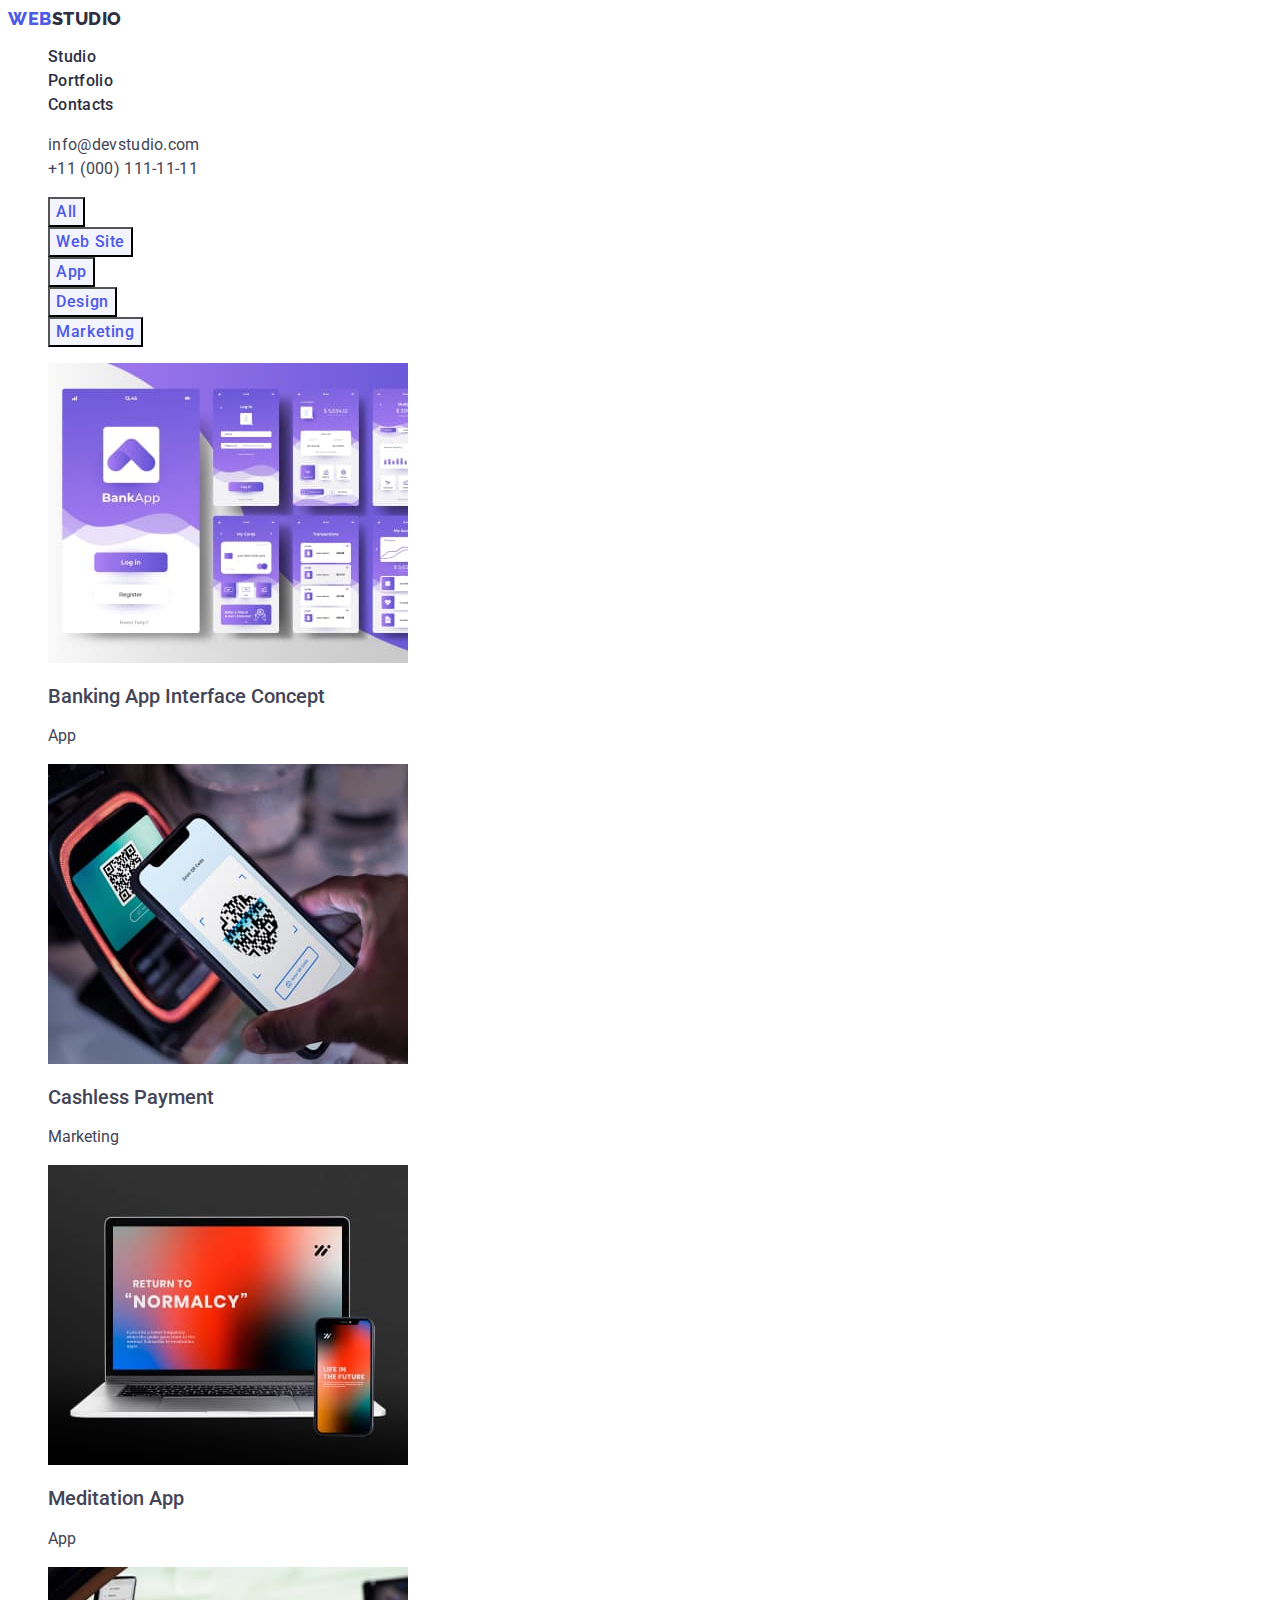
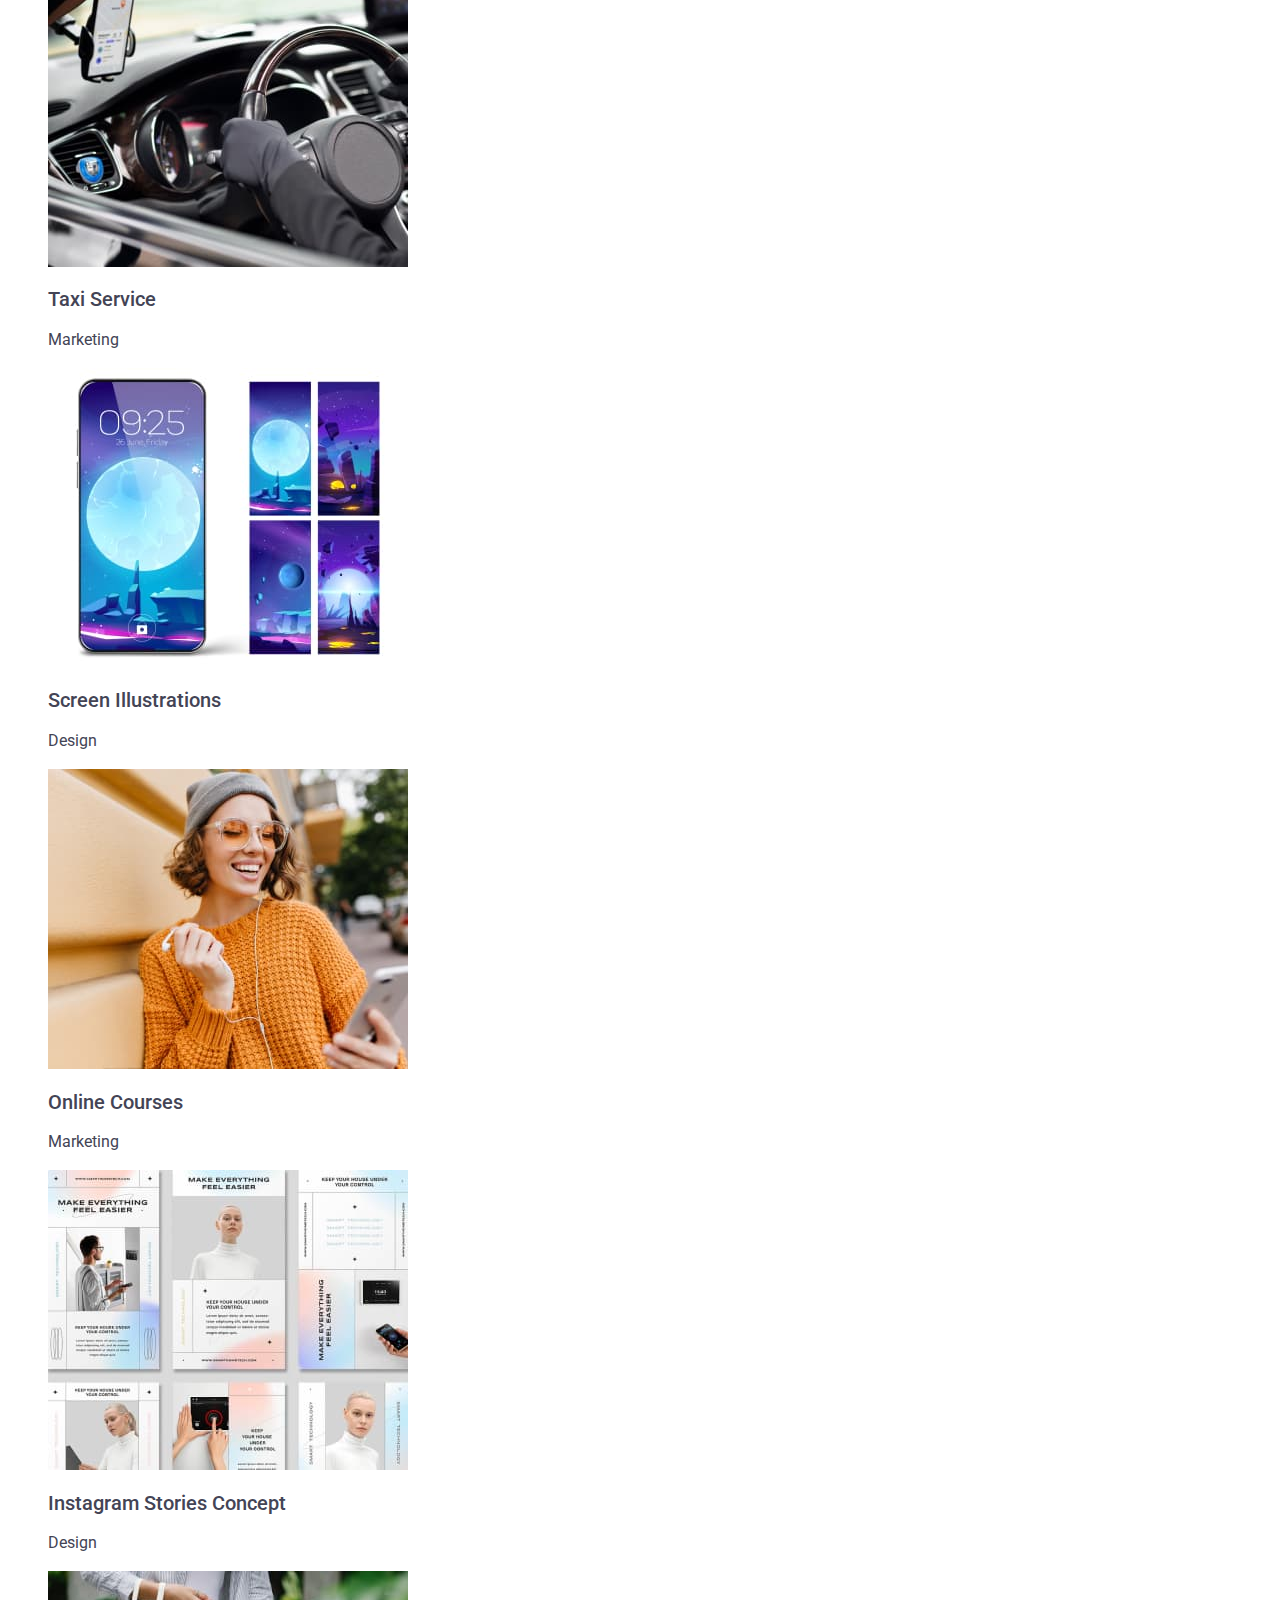
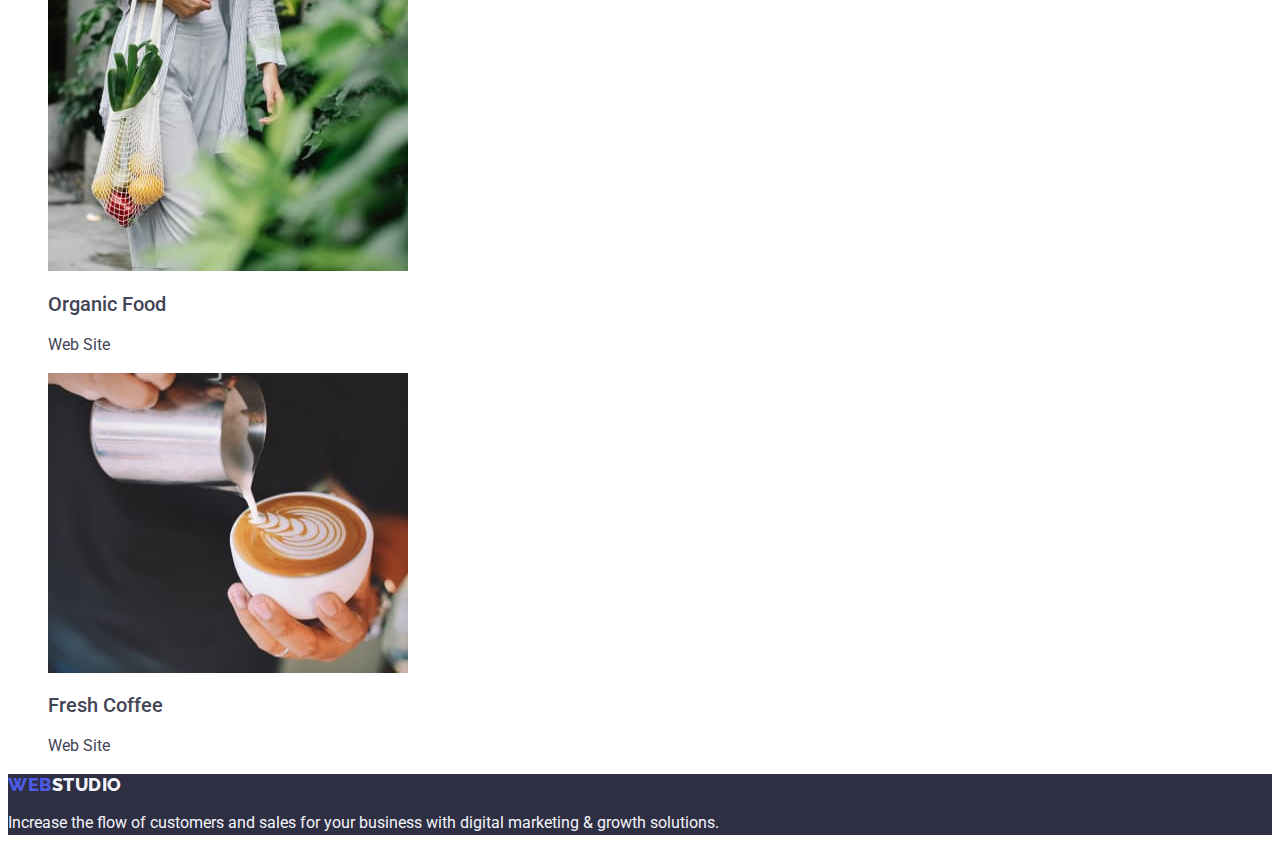
==== portfolio.html @ ed8ab497 "update" ====
<!DOCTYPE html>
<html lang="en">
  <head>
    <meta charset="UTF-8" />
    <meta http-equiv="X-UA-Compatible" content="IE=edge" />
    <meta name="viewport" content="width=device-width, initial-scale=1.0" />
    <title>Portfolio</title>
    <link rel="preconnect" href="https://fonts.googleapis.com" />
    <link rel="preconnect" href="https://fonts.gstatic.com" crossorigin />
    <link
      href="https://fonts.googleapis.com/css2?family=Raleway:wght@800&family=Roboto:wght@400;500&display=swap"
      rel="stylesheet"
    />
    <link rel="stylesheet" href="./css/styles.css" />
  </head>
  <body class="page">
    <header class="page-header">
      <nav>
        <a href="./index.html" class="logo link">
          Web<span class="division">Studio</span></a
        >

        <ul class="site-nav list">
          <li><a href="./index.html" class="link">Studio</a></li>
          <li><a href="./portfolio.html" class="link">Portfolio</a></li>
          <li><a href="" class="link">Contacts</a></li>
        </ul>
      </nav>

      <address class="adress">
        <ul class="auth-nav list">
          <li>
            <a href="mailto:info@devstudio.com" class="link"
              >info@devstudio.com</a
            >
          </li>
          <li>
            <a href="tel:+110001111111" class="link">+11 (000) 111-11-11</a>
          </li>
        </ul>
      </address>
    </header>
    <main>
      <section>
        <h1 class="title-but" hidden>Control Buttons</h1>
        <ul>
          <li>
            <button class="button" type="button">All</button>
          </li>
          <li>
            <button class="button" type="button">Web Site</button>
          </li>
          <li>
            <button class="button" type="button">App</button>
          </li>
          <li>
            <button class="button" type="button">Design</button>
          </li>
          <li>
            <button class="button" type="button">Marketing</button>
          </li>
        </ul>

        <ul class="features-list">
          <li>
            <img
              class="link"
              src="./images/portfolio/banking-app.jpg"
              alt="Banking App"
              width="360"
              height="300"
            />
            <h2 class="features-name">Banking App Interface Concept</h2>
            <p class="features-chapter">App</p>
          </li>
          <li>
            <img
              class="link"
              src="./images/portfolio/cashless-payment.jpg"
              alt="Cashless Payment"
              width="360"
              height="300"
            />
            <h2 class="features-name">Cashless Payment</h2>
            <p class="features-chapter">Marketing</p>
          </li>
          <li>
            <img
              class="link"
              src="/images/portfolio/meditation-app.jpg"
              alt="Meditation App"
              width="360"
              height="300"
            />
            <h2 class="features-name">Meditation App</h2>
            <p class="features-chapter">App</p>
          </li>
          <li>
            <img
              class="link"
              src="/images/portfolio/taxi-service.jpg"
              alt=""
              width="360"
              height="300"
            />
            <h2 class="features-name">Taxi Service</h2>
            <p class="features-chapter">Marketing</p>
          </li>
          <li>
            <img
              class="link"
              src="./images/portfolio/screen-iIllustrations.jpg"
              alt="Screen Illustrations"
              width="360"
              height="300"
            />
            <h2 class="features-name">Screen Illustrations</h2>
            <p class="features-chapter">Design</p>
          </li>
          <li>
            <img
              class="link"
              src="./images/portfolio/online-courses.jpg"
              alt="Online Courses"
              width="360"
              height="300"
            />
            <h2 class="features-name">Online Courses</h2>
            <p class="features-chapter">Marketing</p>
          </li>
          <li>
            <img
              class="link"
              src="./images/portfolio/instagram-storiesconcept.jpg"
              alt="Instagram Stories Concept"
              width="360"
              height="300"
            />
            <h2 class="features-name">Instagram Stories Concept</h2>
            <p class="features-chapter">Design</p>
          </li>
          <li>
            <img
              class="link"
              src="./images/portfolio/organic-food.jpg"
              alt="Organic Food"
              width="360"
              height="300"
            />
            <h2 class="features-name">Organic Food</h2>
            <p class="features-chapter">Web Site</p>
          </li>
          <li>
            <img
              class="link"
              src="./images/portfolio/fresh-coffee.jpg"
              alt="Fresh Coffee"
              width="360"
              height="300"
            />
            <h2 class="features-name">Fresh Coffee</h2>
            <p class="features-chapter">Web Site</p>
          </li>
        </ul>
      </section>
    </main>
    <footer class="basement">
      <a class="basement-logo link" href="./index.html">
        Web<span class="devision">Studio</span></a
      >
      <p class="basement-text">
        Increase the flow of customers and sales for your business with digital
        marketing & growth solutions.
      </p>
    </footer>
  </body>
</html>
---- css/styles.css ----
:root{

    --primary-text-color:#2E2F42;
    --accent-color:#4D5AE5;
    --page-background-color:#FFFFFF;
    --additional-text-color:#434455;
    --footer-text-color:#F4F4FD;

}

/*Site header*/
.page {
    background-color:var(--page-background-color);
    color: var(--additional-text-color);

    font-family: Roboto, sans-serif;

}

ul {
    list-style: none;
}

.logo{
    color:var(--accent-color);

    font-family: Raleway, sans-serif;
    font-weight: 800;
    font-size: 18px;
    line-height: 1.17;
    letter-spacing: 0.03em;
    text-transform: uppercase;

}
.link{
    text-decoration: none;
}

.logo span{
    color:#2e2f42;
;}
.logo:hover,
.logo:focus{
    color:var(--accent-color);}

/*Site nav*/
.site-nav a{
    color:var(--primary-text-color);
    
    font-weight: 500;
    font-size: 16px;
    line-height: 1.5;
    letter-spacing: 0.02em;
    text-decoration: none;
}
.site-nav a:hover,
.site-nav a:focus{    
        color:#404bbf;
}

.adress{
    font-style: normal;
}
.auth-nav a{
    color:var(--additional-text-color);

    font-weight: 400;
    font-size: 16px;
    line-height: 1.5; 
    letter-spacing: 0.02em;
    text-decoration: none;
}

.auth-nav a:hover,
.auth-nav a:focus {
    color: #404bbf;
}
/*Header index*/
.header{
    background-color: var(--primary-text-color);
}

.header-title{
     color: #FFFFFF;
     font-weight: 700;
     font-size: 56px;
     line-height: 1.07;
     letter-spacing: 0.02em;
     text-align: center;
     
}

.header-button{
    background-color: #4D5AE5;
    color: #FFFFFF;

    font-family: inherit;
    font-weight: 500;
    font-size: 16px;
    line-height: 1.5;
    letter-spacing: 0.04em;
    text-align: center;
    cursor: pointer;
    

}
.header-button :hover,
.header-button :focus {
    background-color:#404BBF;
}

/*Index Features*/
.function-name{
    color: var(--primary-text-color);

    font-weight: 500;
    font-size: 20px;
    line-height: 1.2;
    letter-spacing: 0.02em;

}
.function-discription{
    line-height: 1.5;
    letter-spacing: 0.02em;
}
/*What are we doing*/
.content-name{
    color: #2E2F42;
    font-weight: 700;
    font-size: 36px;
    line-height: 1.11;
    letter-spacing: 0.02em;
    text-align: center;
    text-transform: capitalize;
}


/*Index Team*/
.team{

    background-color: #F4F4FD;
}
.team-name{
    color: #2E2F42;

    font-weight: 700;
    font-size: 36px;
    line-height: 1.11;
    letter-spacing: 0.02em;
    text-align: center;
    text-transform: capitalize;

}
.member{
    background-color: #FFFFFF;
}
.specialist-name{
    color: #2E2F42;
    font-weight:500;
    font-size: 20px;
    line-height: 1.2;
    letter-spacing: 0.02em;

}

.job-title{
    font-weight: 400;
    font-size: 16px;
    line-height: 1.5;
    letter-spacing: 0.02em;
}
/*Buttons portfolio*/

.button{
    background-color: #F4F4FD;
    color: var(--accent-color);

    font-family: inherit;
    font-weight: 500;
    font-size: 16px;
    line-height: 1.5;
    letter-spacing: 0.04em;
    cursor: pointe;
}

.button:hover ,
.button:focus {
    background-color: #404BBF;
    color: #FFFFFF;
}    

/*Features*/
.features-name{
    font-weight: 500;
    font-size: 20px;
    line-height: 1.2;
}
.features-chapter{
    color:var(--additional-text-color);

    font-weight: 400;
    font-size: 16px;
    line-height: 1.5;
}
/*Footer*/
.basement-logo{
    color: var(--accent-color);
    
    font-family: Raleway,sans-serif;
    font-weight: 800;
    font-size: 18px;
    line-height: 1.17;
    letter-spacing: 0.03em;
    text-transform: uppercase;
}

.basement-logo span {
    color:var(--footer-text-color);

    font-family: Raleway, sans-serif;
    font-weight: 800;
    font-size: 18px;
    line-height: 1.17;
    }
.basement{
    background-color: var(--primary-text-color);
}
.basement-text{
    color:var(--footer-text-color);
    font-weight: 400;
    font-size: 16px;
    line-height: 1.5;

}
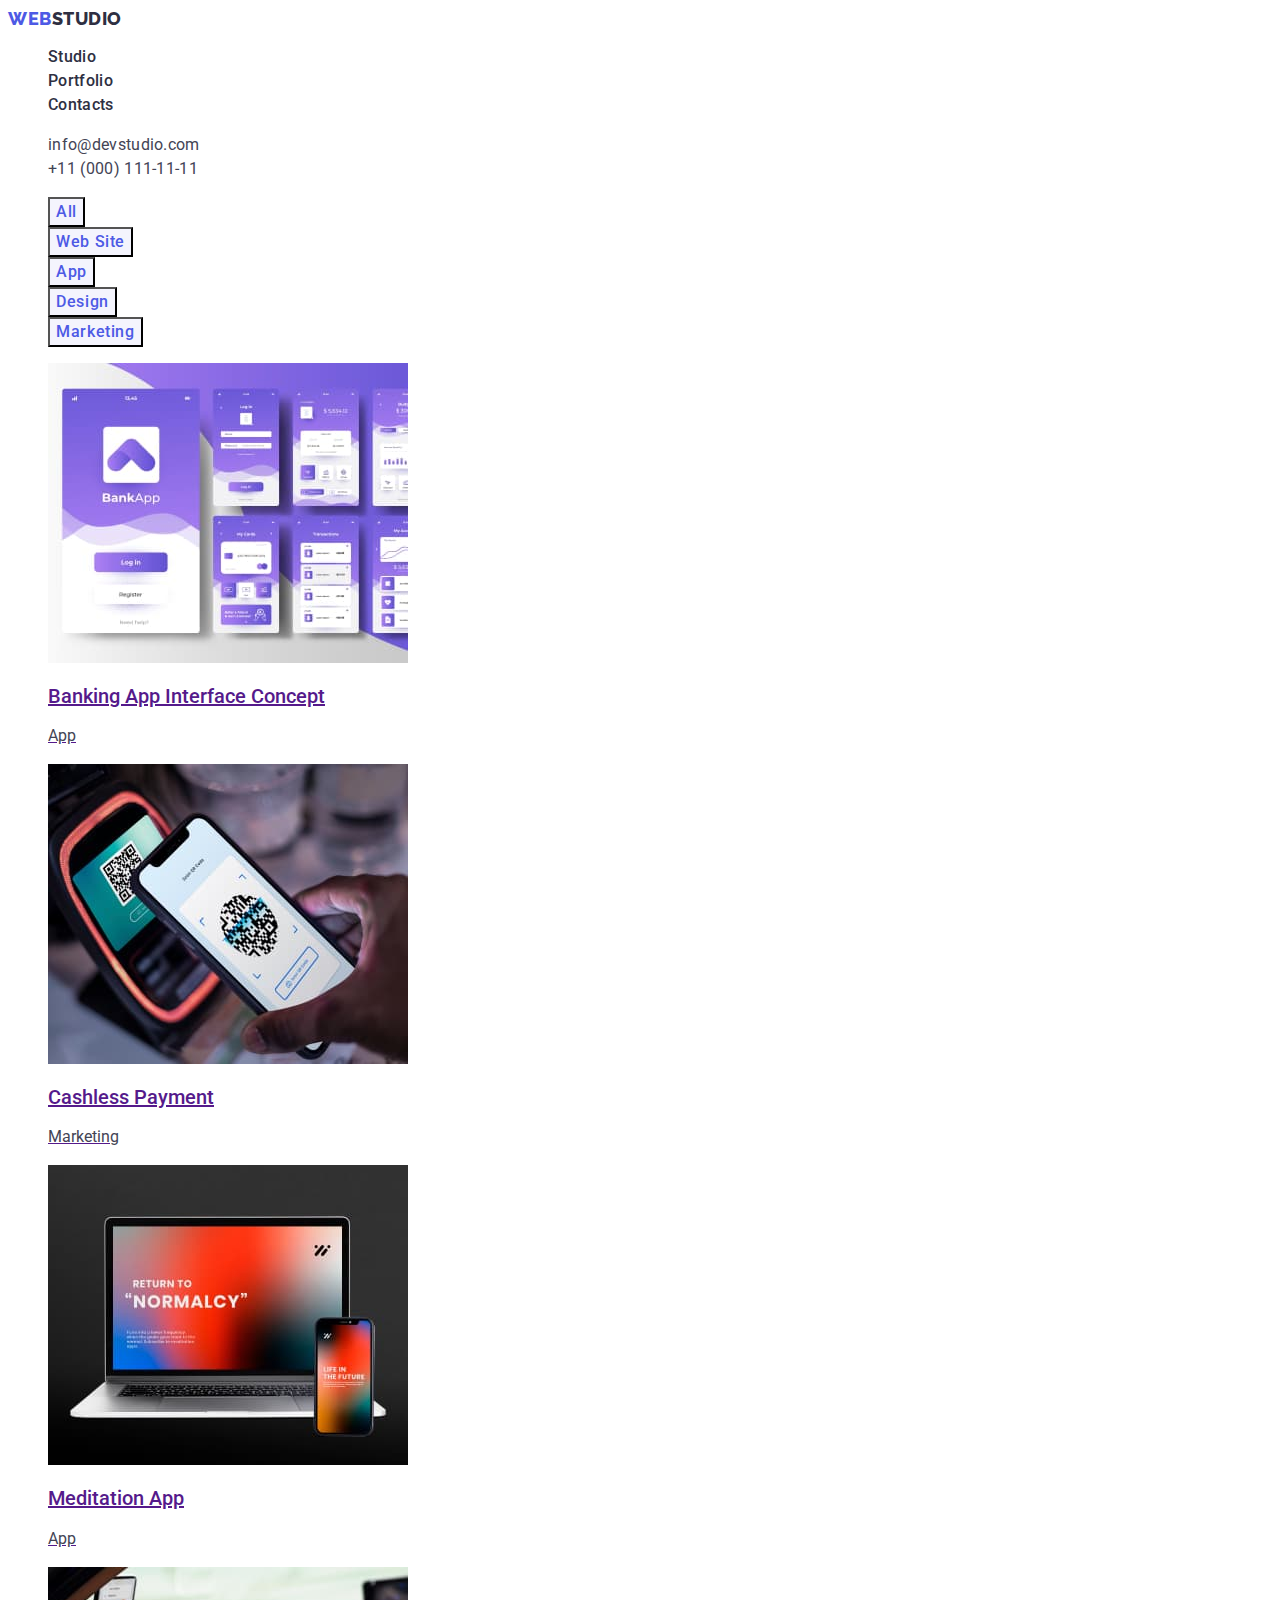
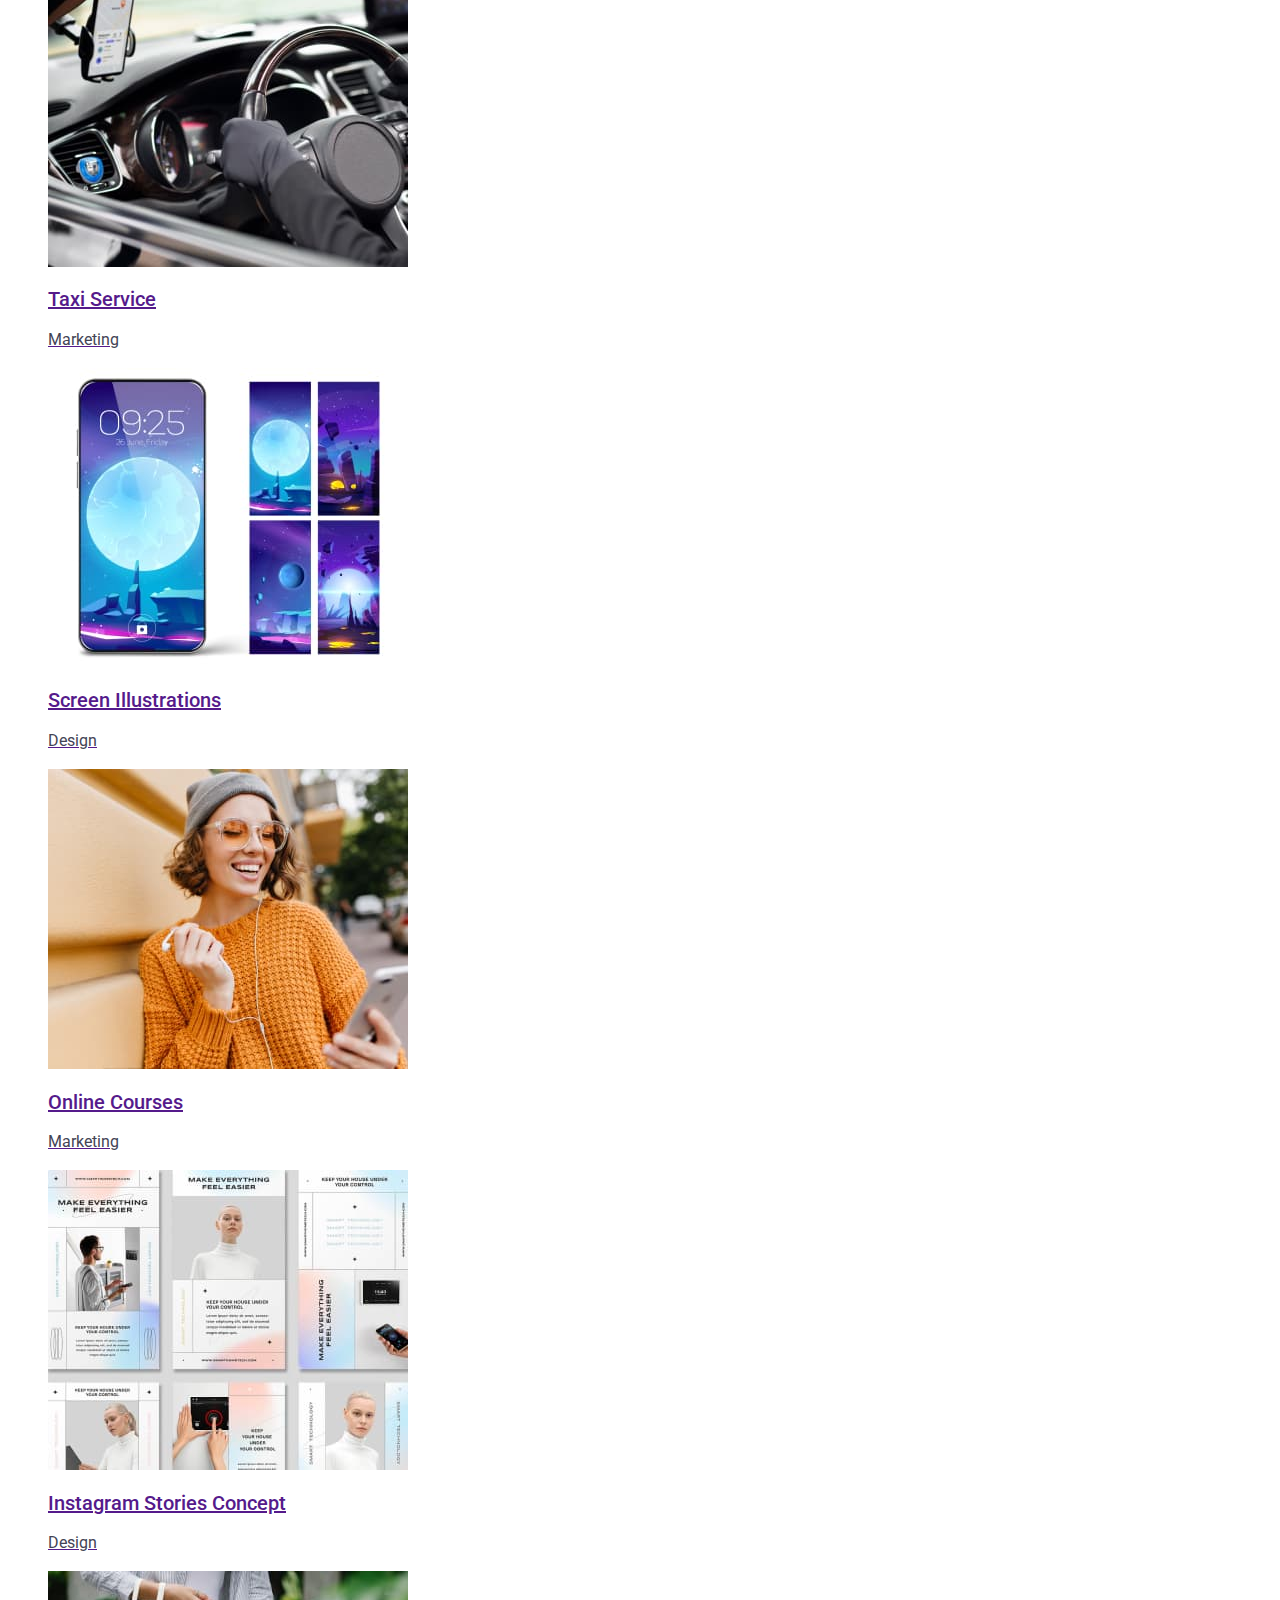
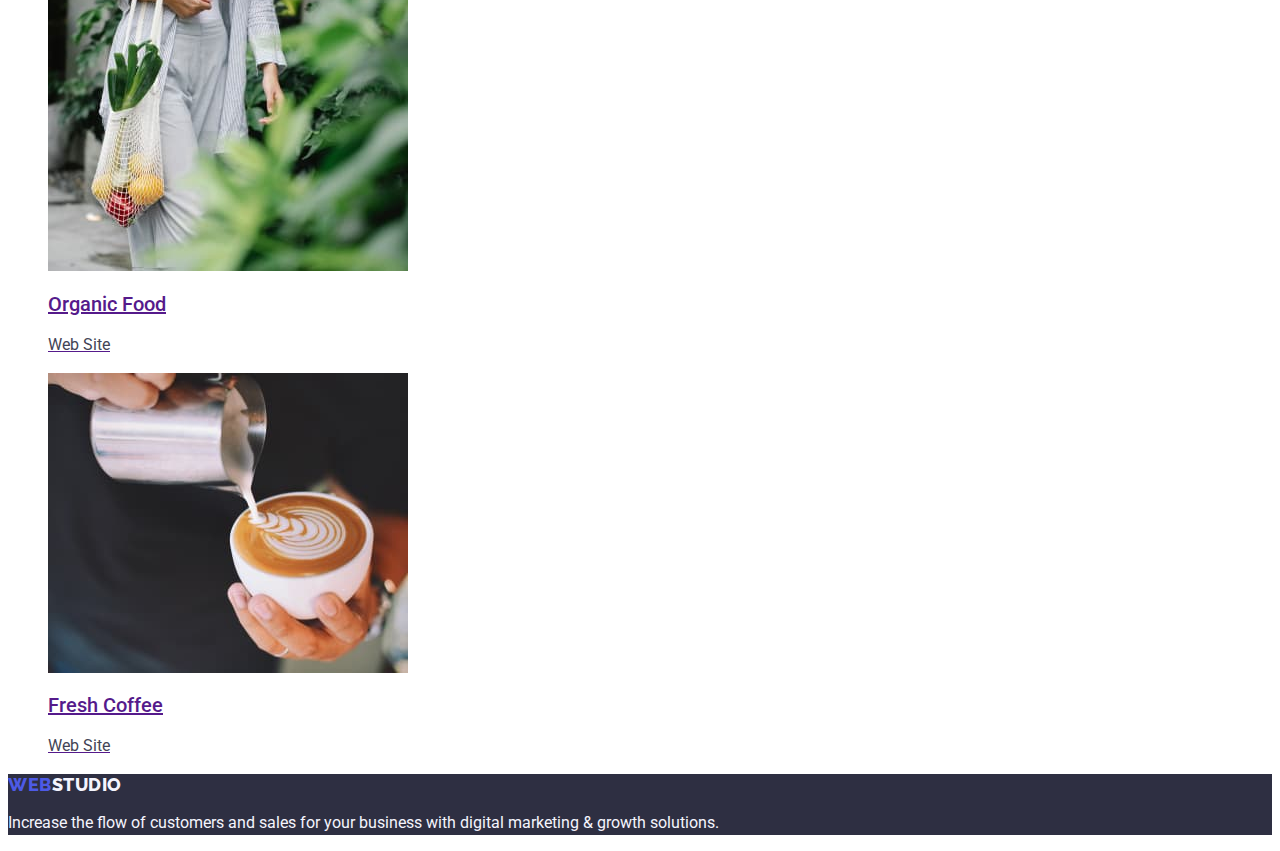
==== commit a4916ae6: "update" ====
--- a/portfolio.html
+++ b/portfolio.html
@@ -43,7 +43,7 @@
     <main>
       <section>
         <h1 class="title-but" hidden>Control Buttons</h1>
-        <ul>
+        <ul class="buttons list">
           <li>
             <button class="button" type="button">All</button>
           </li>
@@ -61,105 +61,123 @@
           </li>
         </ul>
 
-        <ul class="features-list">
+        <ul class="features list">
           <li>
-            <img
-              class="link"
-              src="./images/portfolio/banking-app.jpg"
-              alt="Banking App"
-              width="360"
-              height="300"
-            />
-            <h2 class="features-name">Banking App Interface Concept</h2>
-            <p class="features-chapter">App</p>
+            <a href="">
+              <img
+                class="link"
+                src="./images/portfolio/banking-app.jpg"
+                alt="Banking App"
+                width="360"
+                height="300"
+              />
+              <h2 class="features-name">Banking App Interface Concept</h2>
+              <p class="features-chapter">App</p>
+            </a>
           </li>
           <li>
-            <img
-              class="link"
-              src="./images/portfolio/cashless-payment.jpg"
-              alt="Cashless Payment"
-              width="360"
-              height="300"
-            />
-            <h2 class="features-name">Cashless Payment</h2>
-            <p class="features-chapter">Marketing</p>
+            <a href="">
+              <img
+                class="link"
+                src="./images/portfolio/cashless-payment.jpg"
+                alt="Cashless Payment"
+                width="360"
+                height="300"
+              />
+              <h2 class="features-name">Cashless Payment</h2>
+              <p class="features-chapter">Marketing</p>
+            </a>
           </li>
           <li>
-            <img
-              class="link"
-              src="/images/portfolio/meditation-app.jpg"
-              alt="Meditation App"
-              width="360"
-              height="300"
-            />
-            <h2 class="features-name">Meditation App</h2>
-            <p class="features-chapter">App</p>
+            <a href="">
+              <img
+                class="link"
+                src="/images/portfolio/meditation-app.jpg"
+                alt="Meditation App"
+                width="360"
+                height="300"
+              />
+              <h2 class="features-name">Meditation App</h2>
+              <p class="features-chapter">App</p>
+            </a>
           </li>
           <li>
-            <img
-              class="link"
-              src="/images/portfolio/taxi-service.jpg"
-              alt=""
-              width="360"
-              height="300"
-            />
-            <h2 class="features-name">Taxi Service</h2>
-            <p class="features-chapter">Marketing</p>
+            <a href="">
+              <img
+                class="link"
+                src="/images/portfolio/taxi-service.jpg"
+                alt=""
+                width="360"
+                height="300"
+              />
+              <h2 class="features-name">Taxi Service</h2>
+              <p class="features-chapter">Marketing</p>
+            </a>
           </li>
           <li>
-            <img
-              class="link"
-              src="./images/portfolio/screen-iIllustrations.jpg"
-              alt="Screen Illustrations"
-              width="360"
-              height="300"
-            />
-            <h2 class="features-name">Screen Illustrations</h2>
-            <p class="features-chapter">Design</p>
+            <a href="">
+              <img
+                class="link"
+                src="./images/portfolio/screen-iIllustrations.jpg"
+                alt="Screen Illustrations"
+                width="360"
+                height="300"
+              />
+              <h2 class="features-name">Screen Illustrations</h2>
+              <p class="features-chapter">Design</p>
+            </a>
           </li>
           <li>
-            <img
-              class="link"
-              src="./images/portfolio/online-courses.jpg"
-              alt="Online Courses"
-              width="360"
-              height="300"
-            />
-            <h2 class="features-name">Online Courses</h2>
-            <p class="features-chapter">Marketing</p>
+            <a href="">
+              <img
+                class="link"
+                src="./images/portfolio/online-courses.jpg"
+                alt="Online Courses"
+                width="360"
+                height="300"
+              />
+              <h2 class="features-name">Online Courses</h2>
+              <p class="features-chapter">Marketing</p>
+            </a>
           </li>
           <li>
-            <img
-              class="link"
-              src="./images/portfolio/instagram-storiesconcept.jpg"
-              alt="Instagram Stories Concept"
-              width="360"
-              height="300"
-            />
-            <h2 class="features-name">Instagram Stories Concept</h2>
-            <p class="features-chapter">Design</p>
+            <a href="">
+              <img
+                class="link"
+                src="./images/portfolio/instagram-storiesconcept.jpg"
+                alt="Instagram Stories Concept"
+                width="360"
+                height="300"
+              />
+              <h2 class="features-name">Instagram Stories Concept</h2>
+              <p class="features-chapter">Design</p>
+            </a>
           </li>
           <li>
-            <img
-              class="link"
-              src="./images/portfolio/organic-food.jpg"
-              alt="Organic Food"
-              width="360"
-              height="300"
-            />
-            <h2 class="features-name">Organic Food</h2>
-            <p class="features-chapter">Web Site</p>
+            <a href="">
+              <img
+                class="link"
+                src="./images/portfolio/organic-food.jpg"
+                alt="Organic Food"
+                width="360"
+                height="300"
+              />
+              <h2 class="features-name">Organic Food</h2>
+              <p class="features-chapter">Web Site</p>
+            </a>
           </li>
           <li>
-            <img
-              class="link"
-              src="./images/portfolio/fresh-coffee.jpg"
-              alt="Fresh Coffee"
-              width="360"
-              height="300"
-            />
-            <h2 class="features-name">Fresh Coffee</h2>
-            <p class="features-chapter">Web Site</p>
+            <a href=""
+              ><img
+                class="link"
+                src="./images/portfolio/fresh-coffee.jpg"
+                alt="Fresh Coffee"
+                width="360"
+                height="300"
+              />
+              <h2 class="features-name">Fresh Coffee</h2>
+              <p class="features-chapter">Web Site</p>
+            </a>
           </li>
         </ul>
       </section>
--- a/css/styles.css
+++ b/css/styles.css
@@ -106,7 +106,7 @@
 }
 .header-button :hover,
 .header-button :focus {
-    background-color:#404BBF;
+    background-color: #404BBF;
 }
 
 /*Index Features*/
@@ -180,11 +180,11 @@
     font-size: 16px;
     line-height: 1.5;
     letter-spacing: 0.04em;
-    cursor: pointe;
-}
-
-.button:hover ,
-.button:focus {
+    cursor: pointer;
+}
+
+.button :hover ,
+.button :focus {
     background-color: #404BBF;
     color: #FFFFFF;
 }    
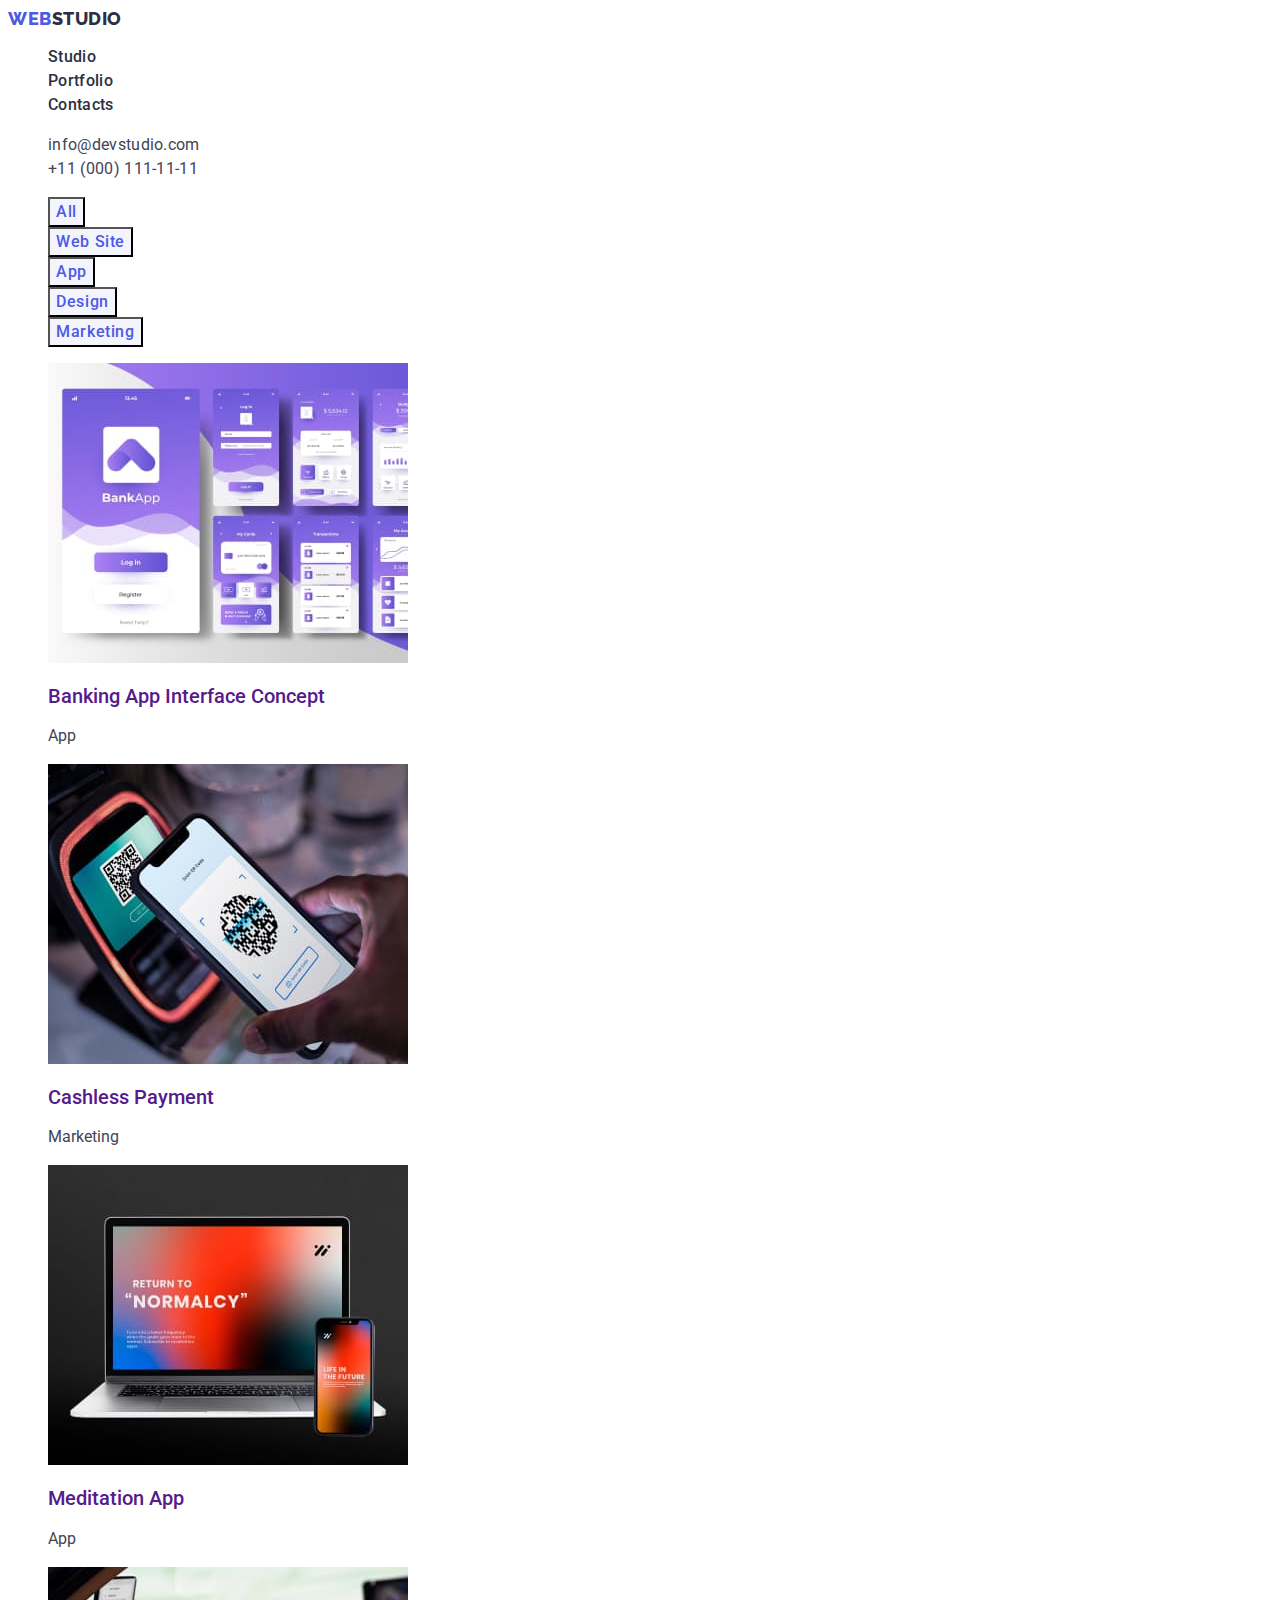
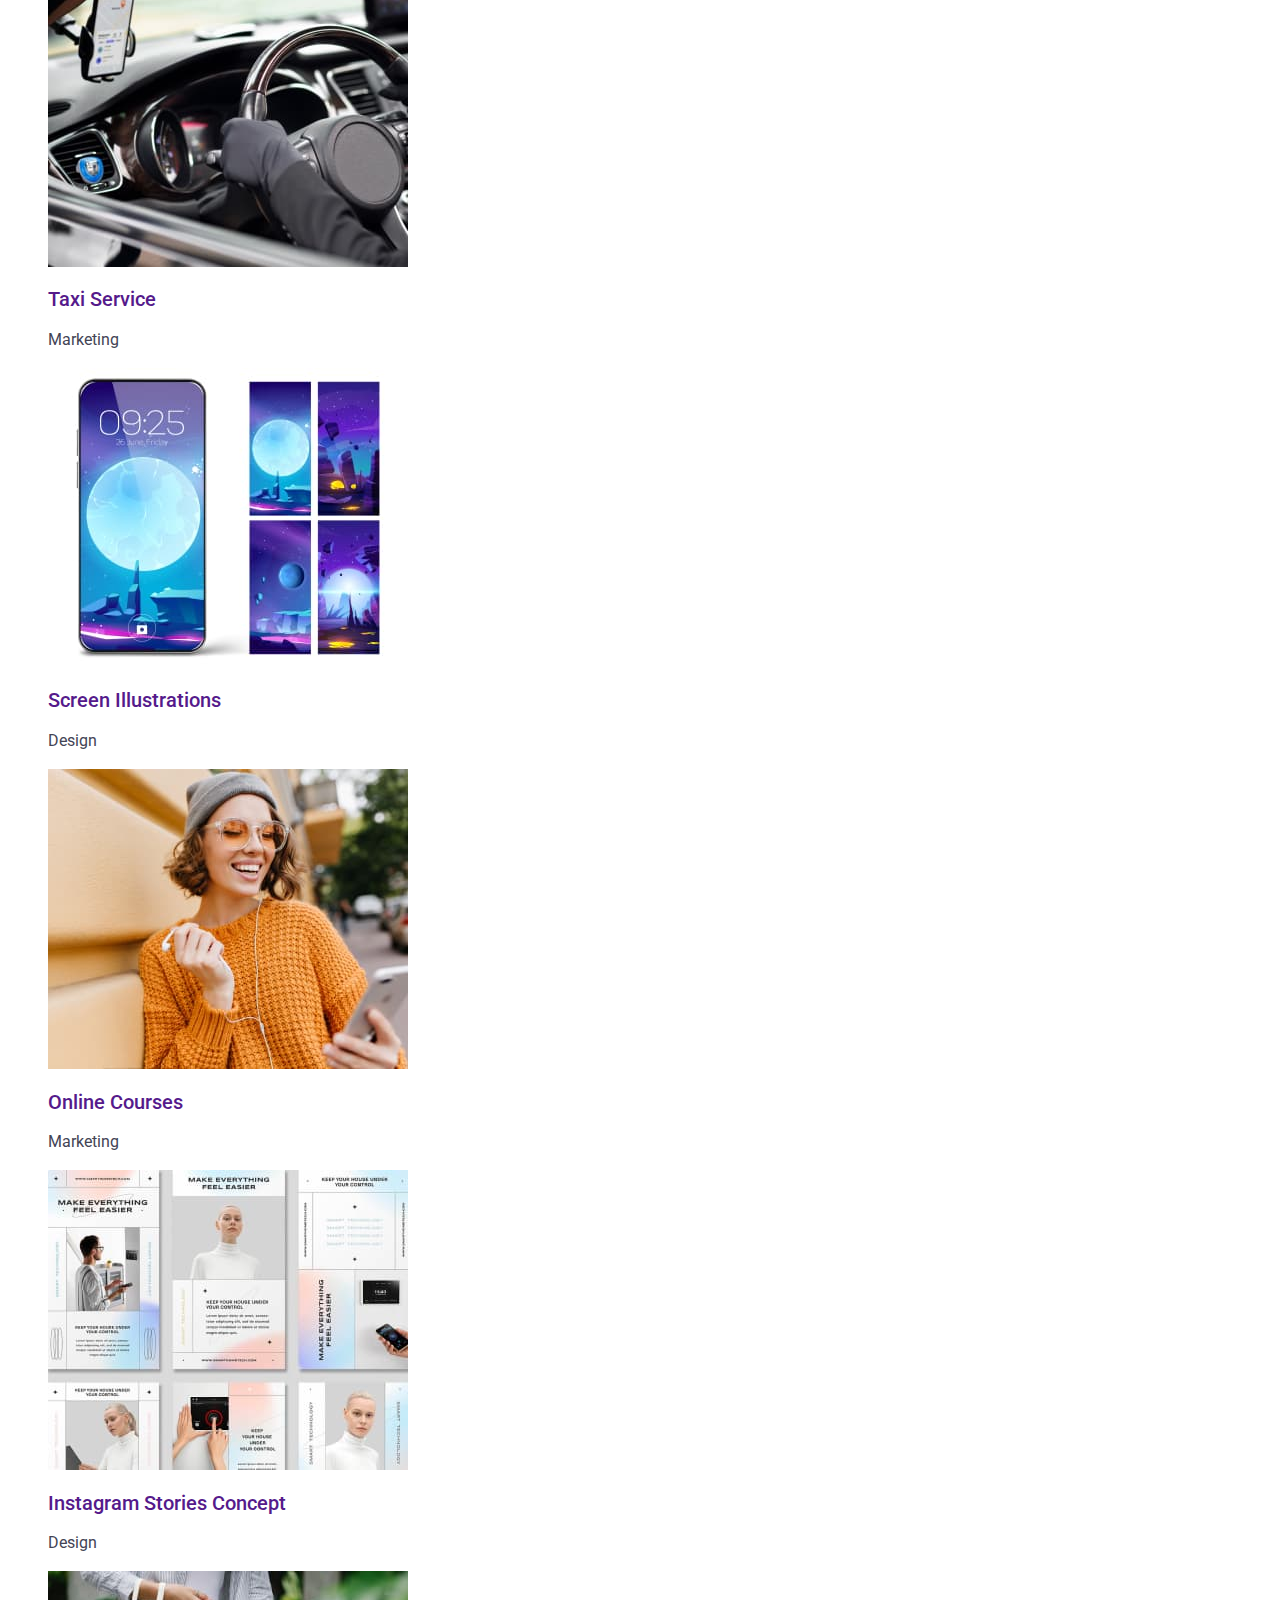
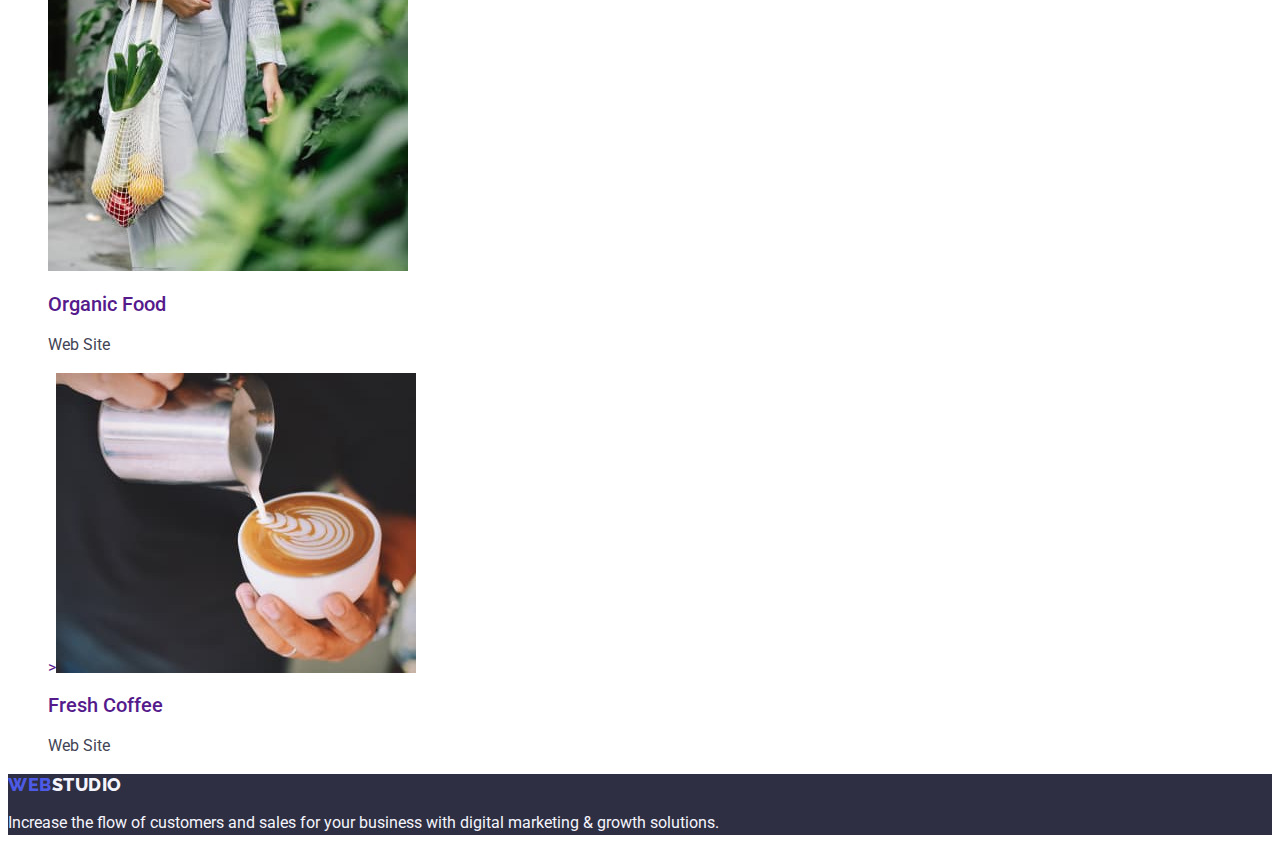
==== commit fca40aff: "update" ====
--- a/portfolio.html
+++ b/portfolio.html
@@ -61,9 +61,9 @@
           </li>
         </ul>
 
-        <ul class="features list">
+        <ul class="features">
           <li>
-            <a href="">
+            <a href="" class="feature link">
               <img
                 class="link"
                 src="./images/portfolio/banking-app.jpg"
@@ -76,7 +76,7 @@
             </a>
           </li>
           <li>
-            <a href="">
+            <a href="" class="feature link">
               <img
                 class="link"
                 src="./images/portfolio/cashless-payment.jpg"
@@ -89,7 +89,7 @@
             </a>
           </li>
           <li>
-            <a href="">
+            <a href="" class="feature link">
               <img
                 class="link"
                 src="/images/portfolio/meditation-app.jpg"
@@ -102,7 +102,7 @@
             </a>
           </li>
           <li>
-            <a href="">
+            <a href="" class="feature link">
               <img
                 class="link"
                 src="/images/portfolio/taxi-service.jpg"
@@ -115,7 +115,7 @@
             </a>
           </li>
           <li>
-            <a href="">
+            <a href="" class="feature link">
               <img
                 class="link"
                 src="./images/portfolio/screen-iIllustrations.jpg"
@@ -128,7 +128,7 @@
             </a>
           </li>
           <li>
-            <a href="">
+            <a href="" class="feature link">
               <img
                 class="link"
                 src="./images/portfolio/online-courses.jpg"
@@ -141,7 +141,7 @@
             </a>
           </li>
           <li>
-            <a href="">
+            <a href="" class="feature link">
               <img
                 class="link"
                 src="./images/portfolio/instagram-storiesconcept.jpg"
@@ -154,7 +154,7 @@
             </a>
           </li>
           <li>
-            <a href="">
+            <a href="" class="feature link">
               <img
                 class="link"
                 src="./images/portfolio/organic-food.jpg"
@@ -167,7 +167,7 @@
             </a>
           </li>
           <li>
-            <a href=""
+            <a href="" class="feature link">
               ><img
                 class="link"
                 src="./images/portfolio/fresh-coffee.jpg"
--- a/css/styles.css
+++ b/css/styles.css
@@ -105,7 +105,7 @@
 
 }
 .header-button :hover,
-.header-button :focus {
+.header-button :focus{
     background-color: #404BBF;
 }
 
@@ -184,7 +184,7 @@
 }
 
 .button :hover ,
-.button :focus {
+.button :focus{
     background-color: #404BBF;
     color: #FFFFFF;
 }    
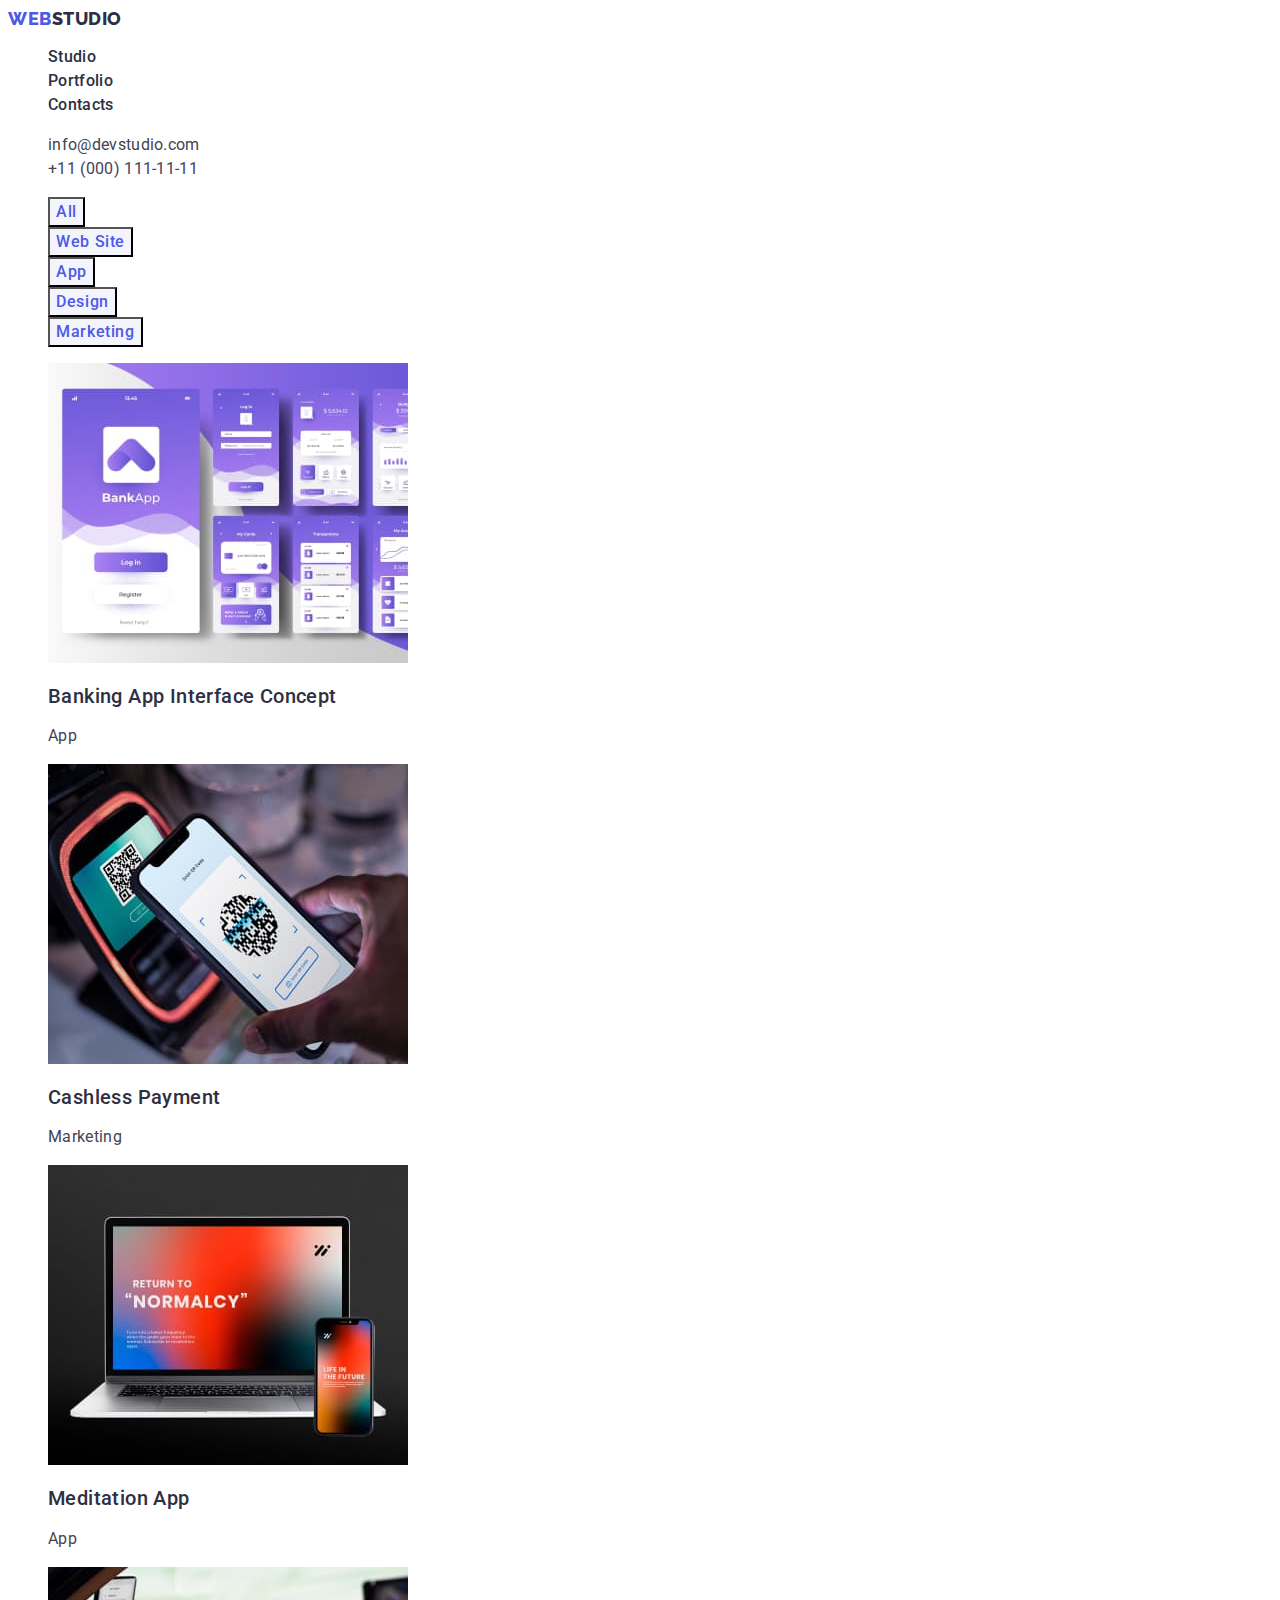
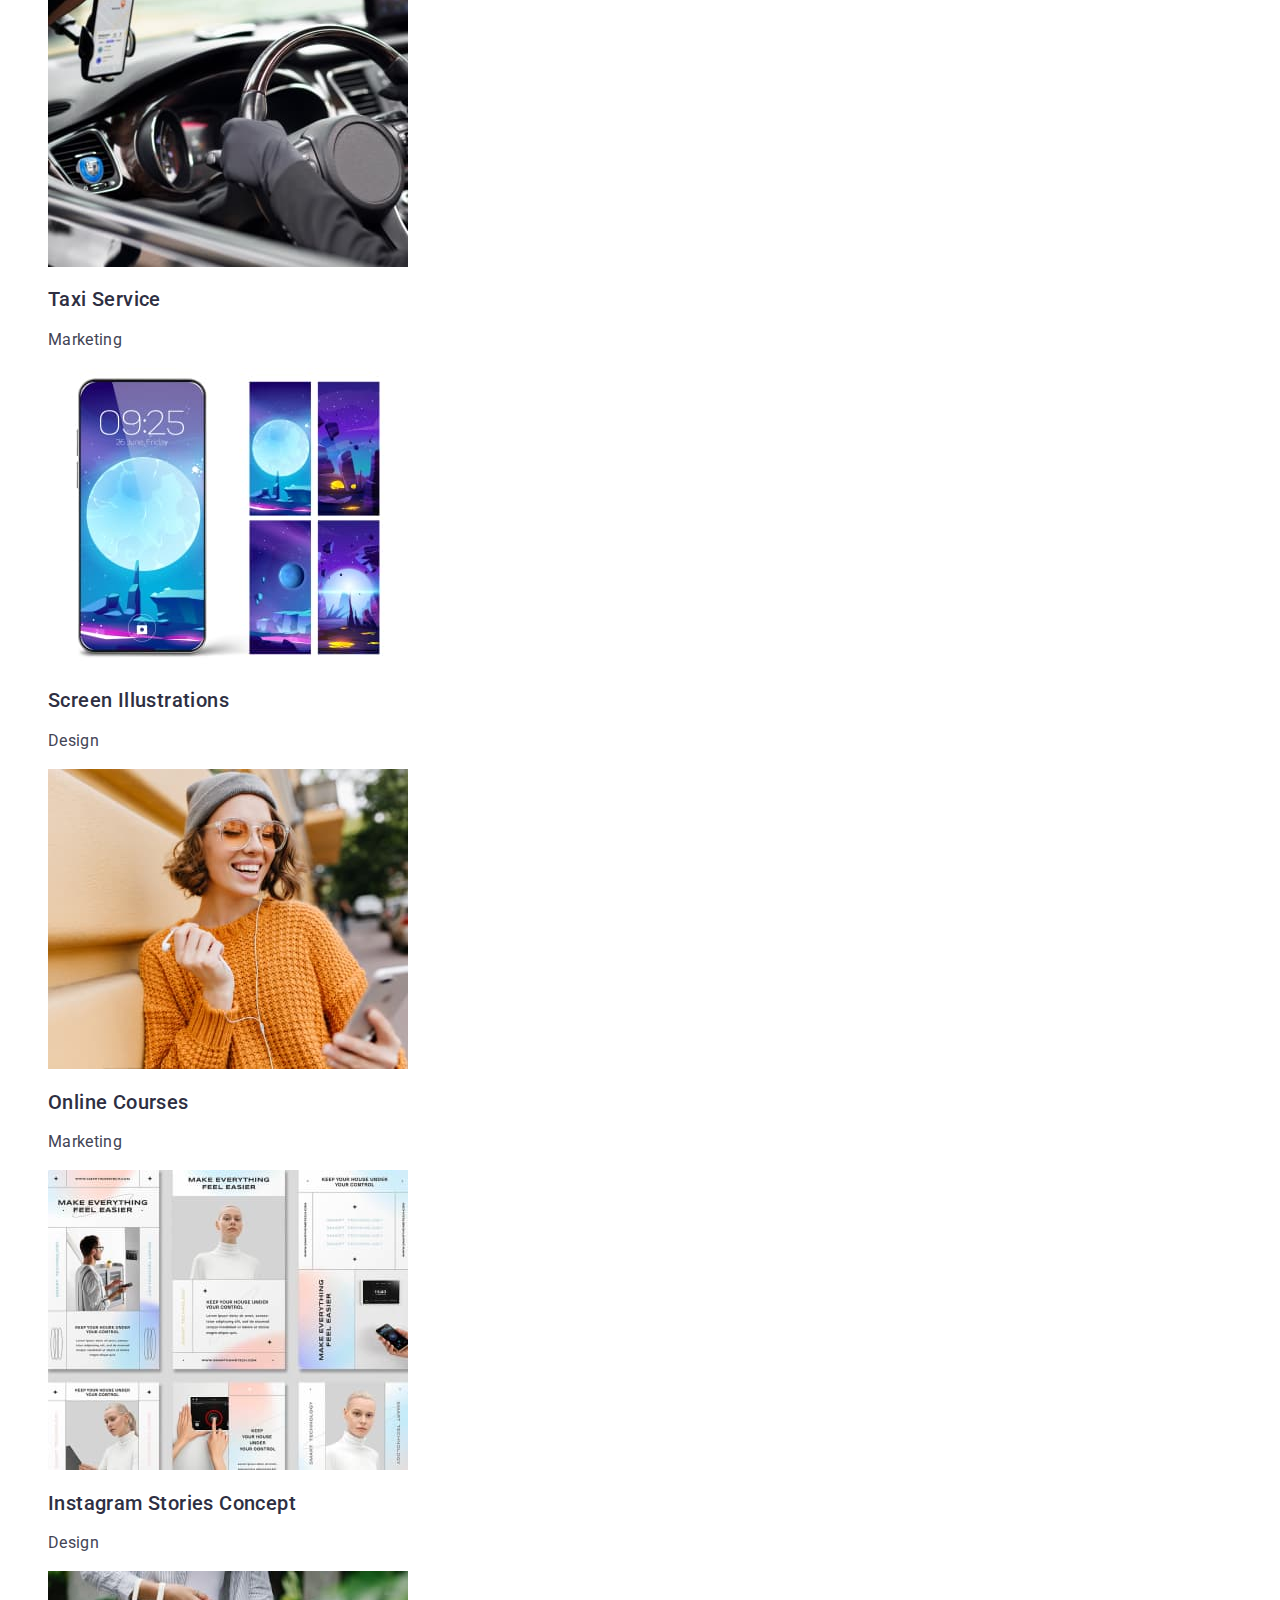
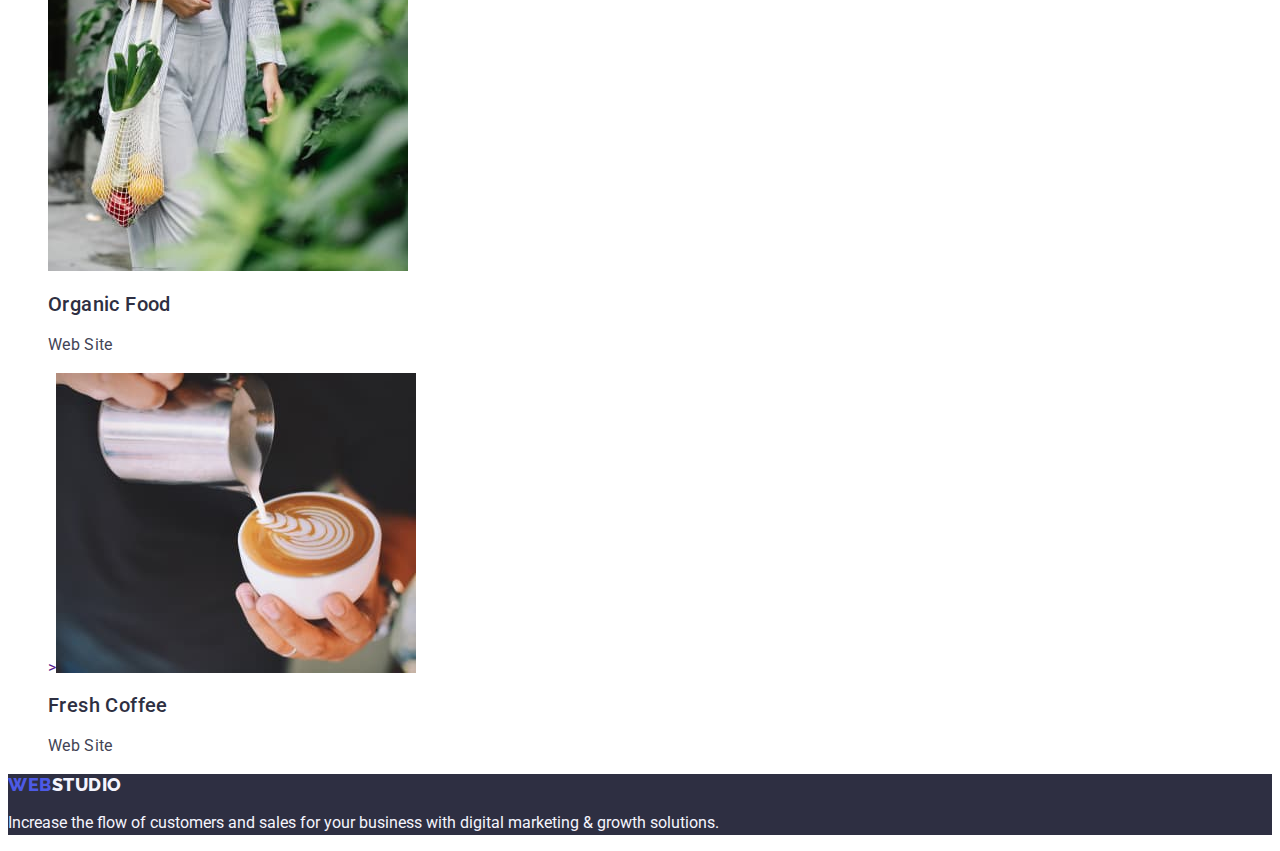
==== commit 820840df: "update" ====
--- a/portfolio.html
+++ b/portfolio.html
@@ -61,7 +61,7 @@
           </li>
         </ul>
 
-        <ul class="features">
+        <ul class="features list">
           <li>
             <a href="" class="feature link">
               <img
@@ -92,7 +92,7 @@
             <a href="" class="feature link">
               <img
                 class="link"
-                src="/images/portfolio/meditation-app.jpg"
+                src="./images/portfolio/meditation-app.jpg"
                 alt="Meditation App"
                 width="360"
                 height="300"
@@ -105,7 +105,7 @@
             <a href="" class="feature link">
               <img
                 class="link"
-                src="/images/portfolio/taxi-service.jpg"
+                src="./images/portfolio/taxi-service.jpg"
                 alt=""
                 width="360"
                 height="300"
--- a/css/styles.css
+++ b/css/styles.css
@@ -104,8 +104,8 @@
     
 
 }
-.header-button :hover,
-.header-button :focus{
+.header-button :hover ,
+.header-button :focus {
     background-color: #404BBF;
 }
 
@@ -191,9 +191,11 @@
 
 /*Features*/
 .features-name{
+    color: #2E2F42;
     font-weight: 500;
     font-size: 20px;
     line-height: 1.2;
+    letter-spacing: 0.02em;
 }
 .features-chapter{
     color:var(--additional-text-color);
@@ -201,6 +203,7 @@
     font-weight: 400;
     font-size: 16px;
     line-height: 1.5;
+    letter-spacing: 0.02em;
 }
 /*Footer*/
 .basement-logo{
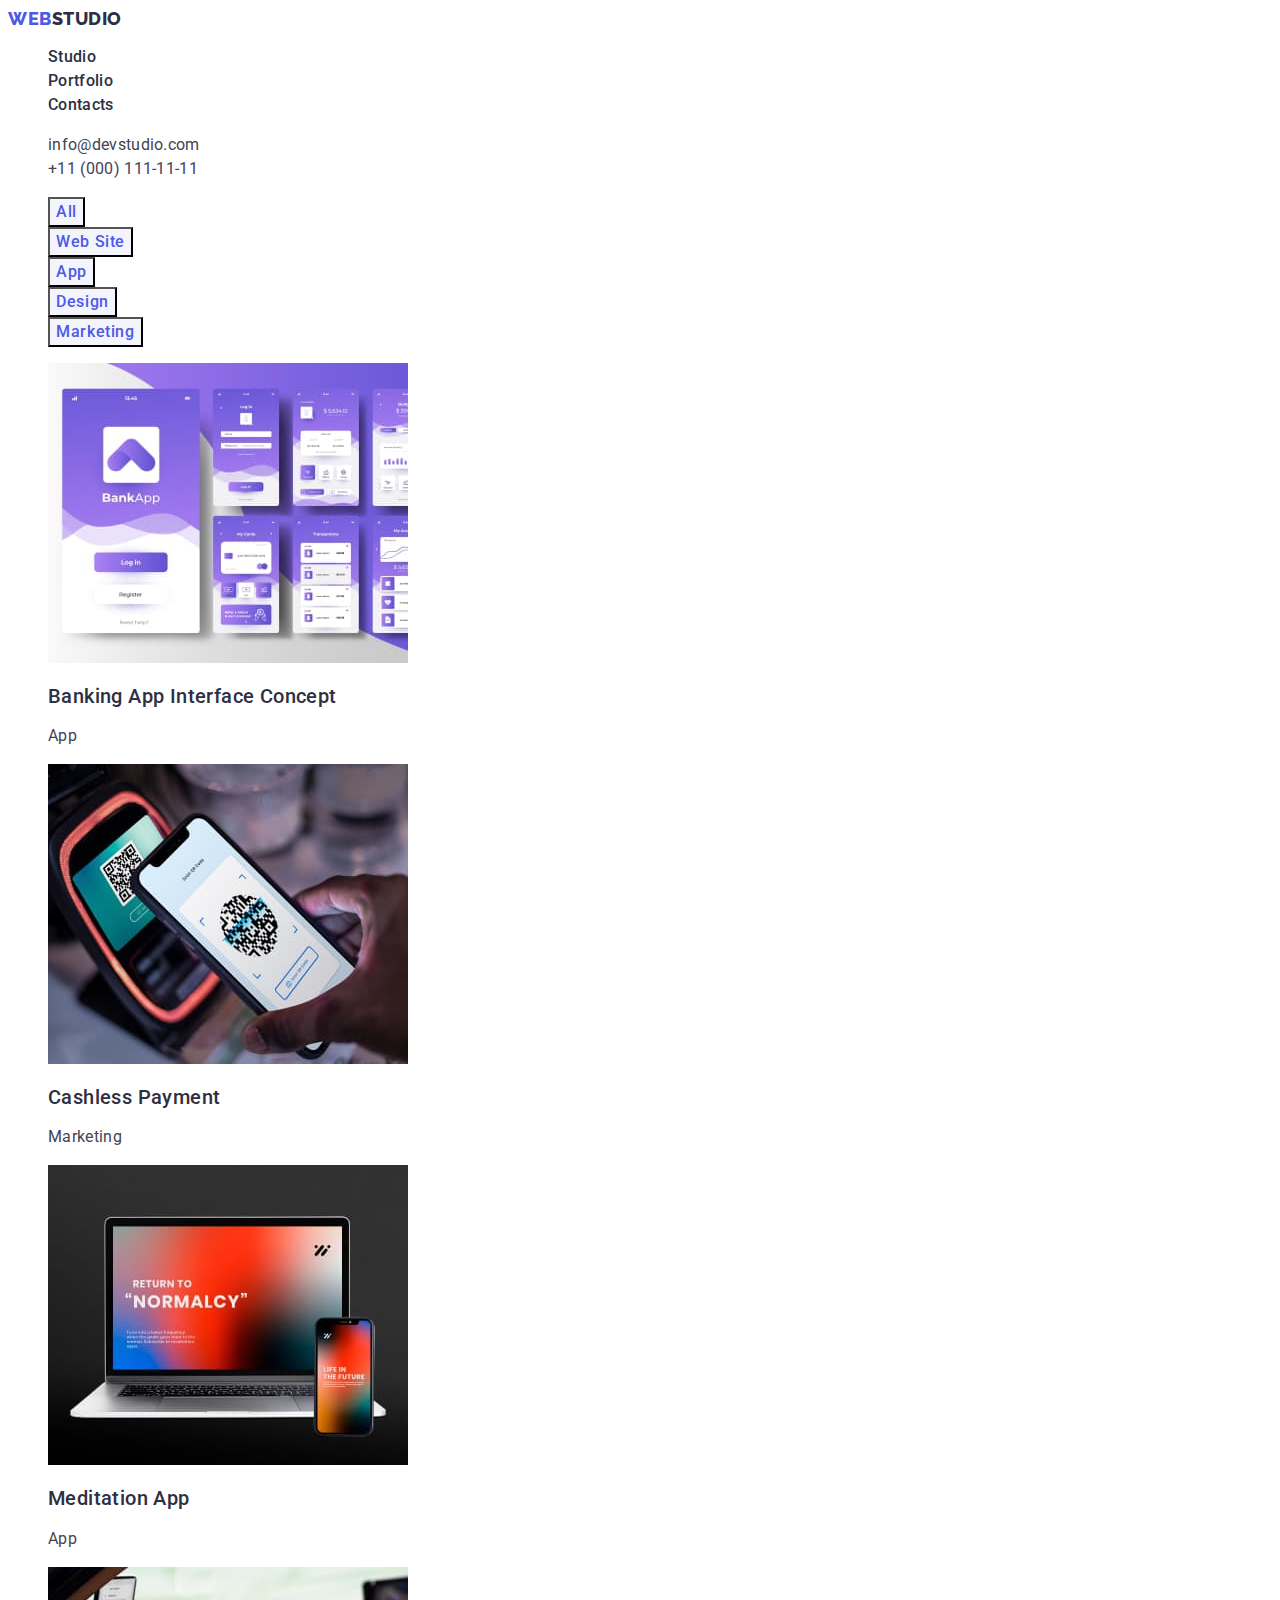
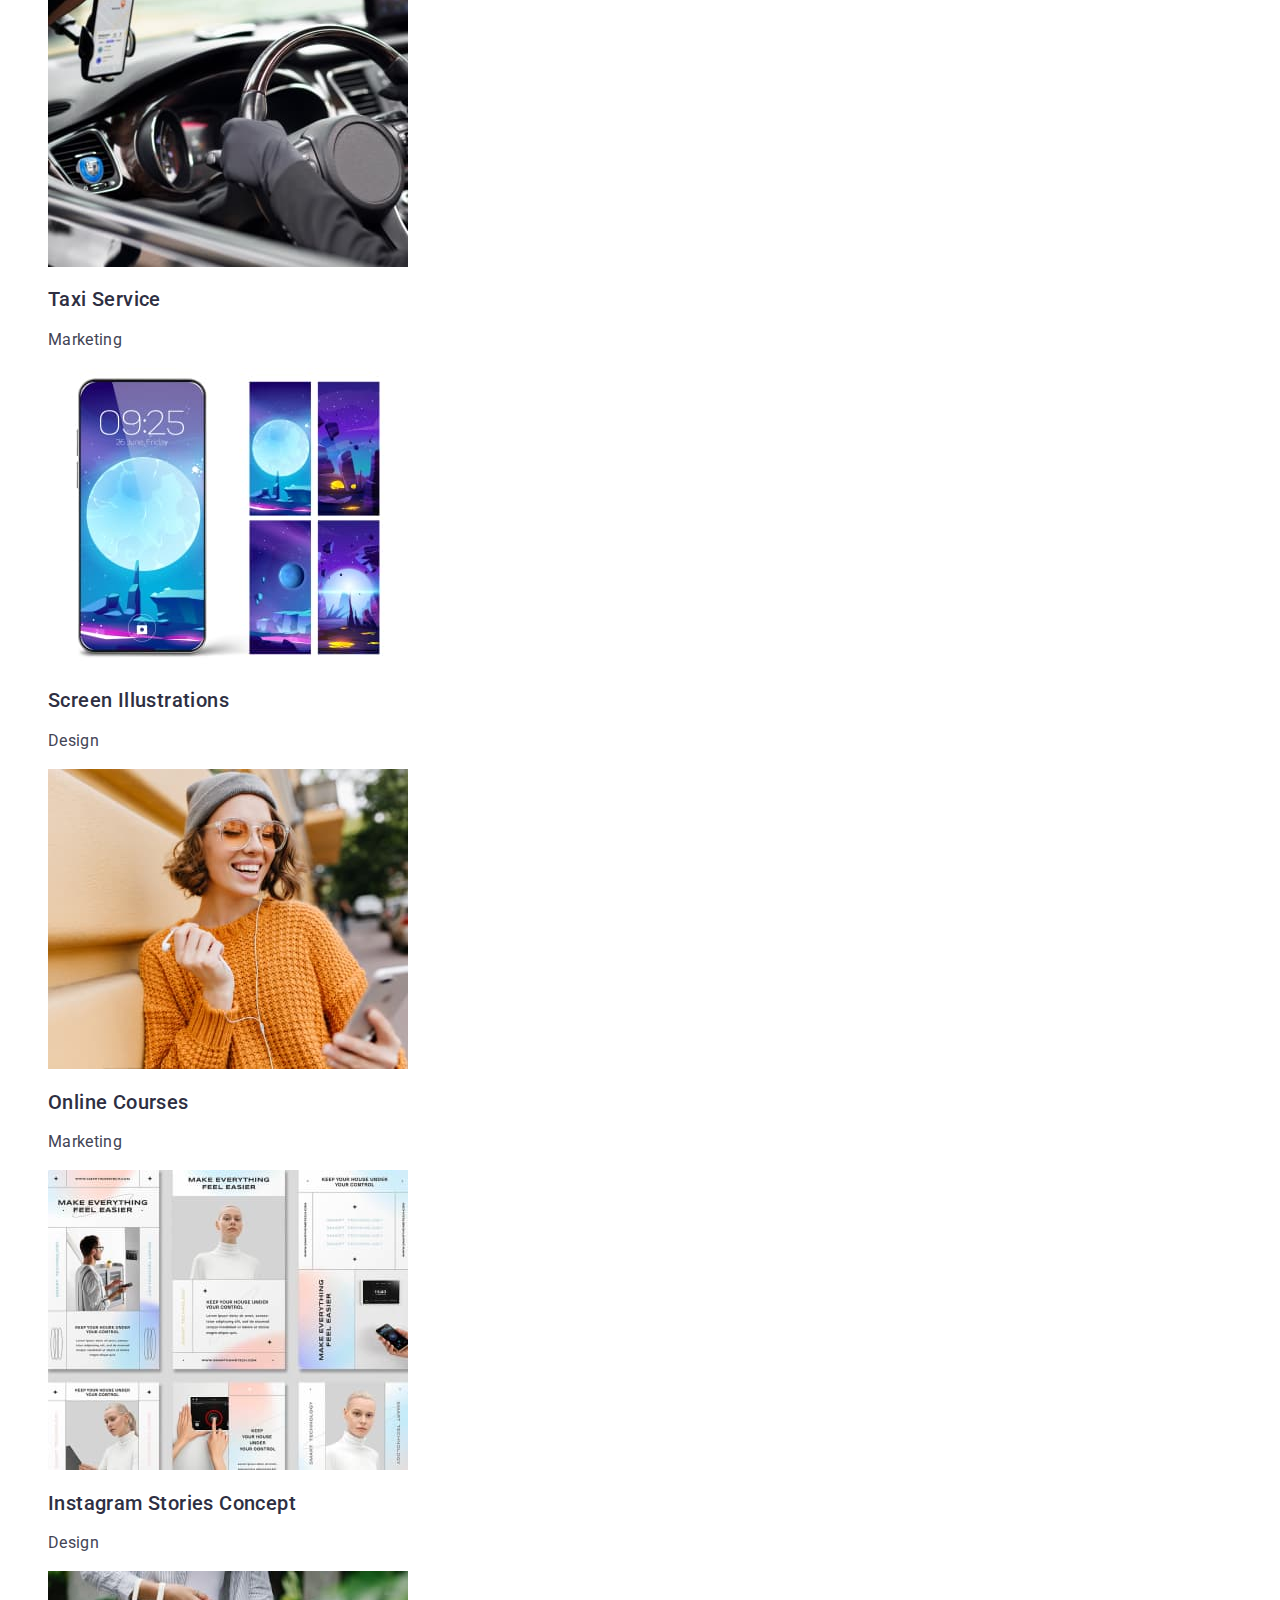
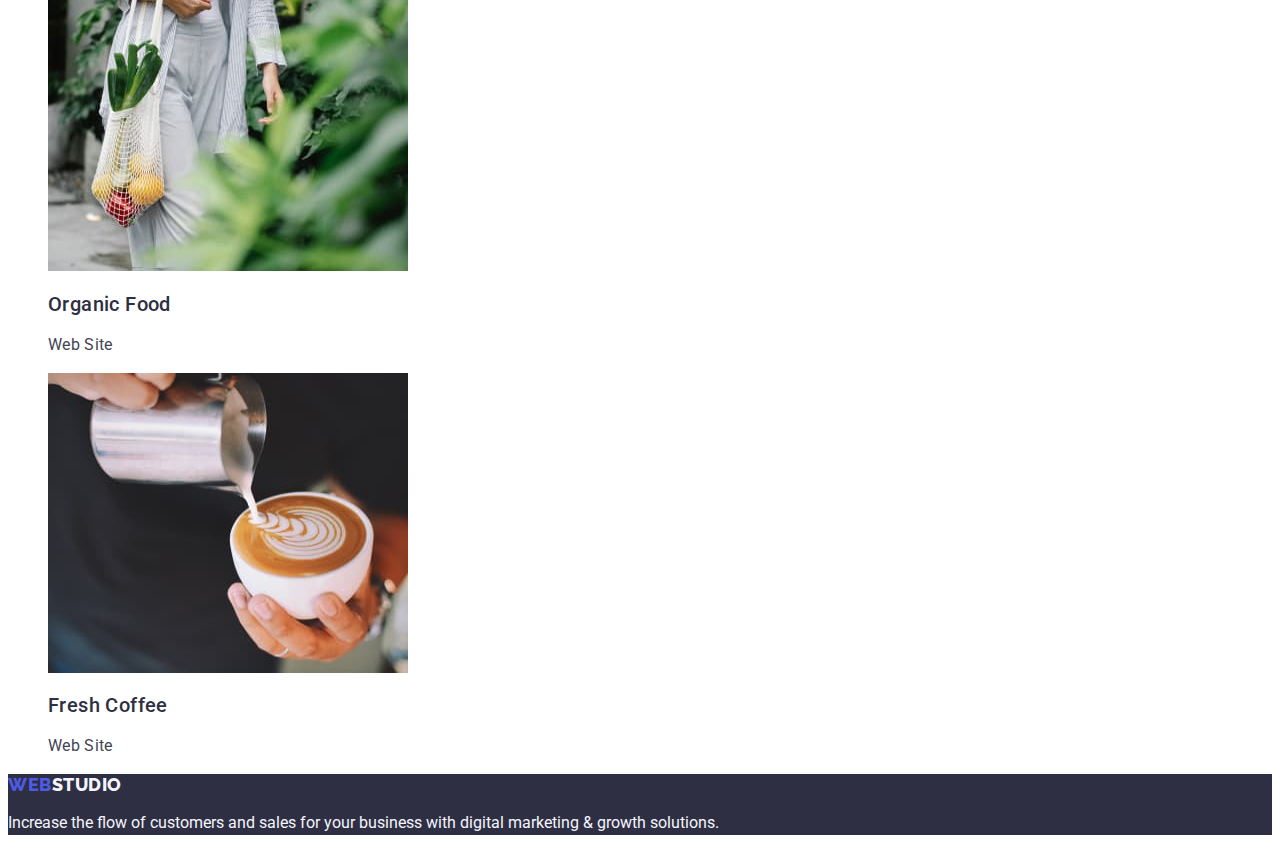
==== commit 19ea9029: "update" ====
--- a/portfolio.html
+++ b/portfolio.html
@@ -168,7 +168,7 @@
           </li>
           <li>
             <a href="" class="feature link">
-              ><img
+              <img
                 class="link"
                 src="./images/portfolio/fresh-coffee.jpg"
                 alt="Fresh Coffee"
--- a/css/styles.css
+++ b/css/styles.css
@@ -105,7 +105,7 @@
 
 }
 .header-button :hover ,
-.header-button :focus {
+.header-button :focus{
     background-color: #404BBF;
 }
 
@@ -182,13 +182,11 @@
     letter-spacing: 0.04em;
     cursor: pointer;
 }
-
-.button :hover ,
-.button :focus{
+.button :hover,
+.button :focus {
     background-color: #404BBF;
     color: #FFFFFF;
-}    
-
+}
 /*Features*/
 .features-name{
     color: #2E2F42;
